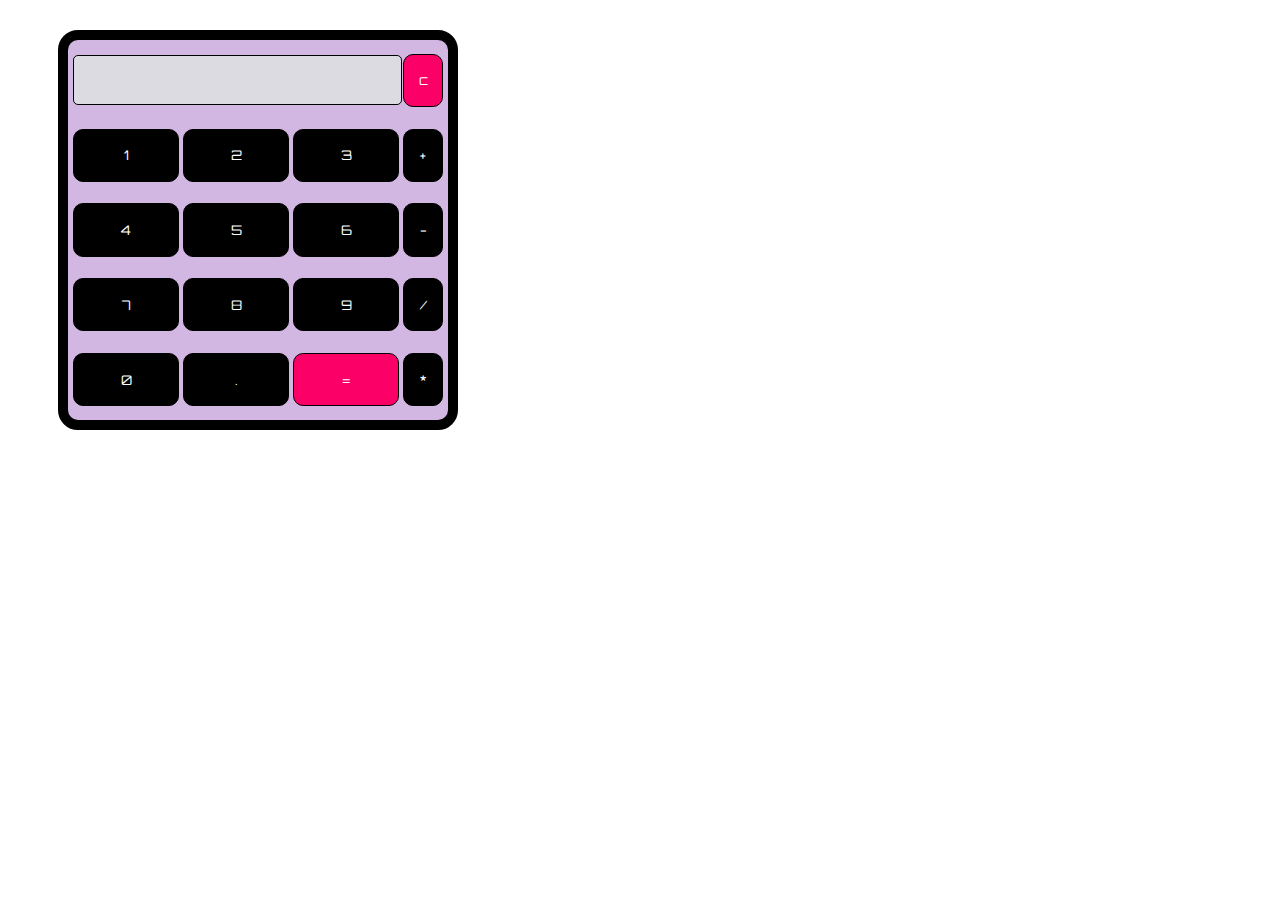
==== calculator/index.html @ aa8e0560 "Add files via upload" ====
<!DOCTYPE html>
<html lang="en">
<head>
    <meta charset="UTF-8">
    <meta name="viewport" content="width=device-width, initial-scale=1.0">
    <title>Document</title>
    <link rel="stylesheet" href="./style.css">
    
</head>
<body>
    <table class="calculator" style="margin-top: 30px;">
    <tr>
        <td colspan="3"> <input class="display-box" type="text" id="result" disabled /></td>
        <td><input type="button" value="c" onclick="clearscreen()" id="btn"/></td>
    </tr>
    <tr>
        <td><input type="button" value="1" onclick="display('1')"/></td>
        <td><input type="button" value="2" onclick="display('2')"/></td>
        <td><input type="button" value="3" onclick="display('3')"/></td>
        <td><input type="button" value="+" onclick="display('+')"/></td>
    </tr>
    <tr>
        <td><input type="button" value="4" onclick="display('4')"/></td>
        <td><input type="button" value="5" onclick="display('5')"/></td>
        <td><input type="button" value="6" onclick="display('6')"/></td>
        <td><input type="button" value="-" onclick="display('-')"/></td>
    </tr>
    <tr>
        <td><input type="button" value="7" onclick="display('7')"/></td>
        <td><input type="button" value="8" onclick="display('8')"/></td>
        <td><input type="button" value="9" onclick="display('9')"/></td>
        <td><input type="button" value="/" onclick="display('/')"/></td>
    </tr>
    <tr>
        <td><input type="button" value="0" onclick="display('0')"/></td>
        <td><input type="button" value="." onclick="display('.')"/></td>
        <td><input type="button" value="=" onclick="calculate()" id="btn"/></td>
        <td><input type="button" value="*" onclick="display('*')"/></td>
    </tr>
    
    </tr>
    </table>
    <script type="text/javascript" src="script.js"></script>
</body>
</html>
---- calculator/style.css ----
@import url('https://fonts.googleapis.com/css2?family=Orbitron&display=swap');


.calculator{
    background-color: rgba(125, 44, 174, 0.343);
    text-align: center;
    height: 400px;
    width: 400px;
    margin: 50px;
    margin-top: 100px;
    border-radius: 20px;
    border: 10px solid black;
    border-right: 10px solid black;
    border-bottom: 10px solid black;
    padding: 2px;
    
    
}
input[type=button] {
    font-family: 'Orbitron', sans-serif;
    background-color: #000000;
    color: white;
    border: solid black 0.5px;
    width: 100%;
    border-radius: 10px;
    height: 75%;
    outline: none;
}
#btn {
    background-color: #fb0066;
}

.display-box {
font-family: 'Orbitron', sans-serif;
background-color: #dcdbe1;
border: solid black 0.5px;
color: black;
border-radius: 5px;
width: 99%;
height: 65%;
}
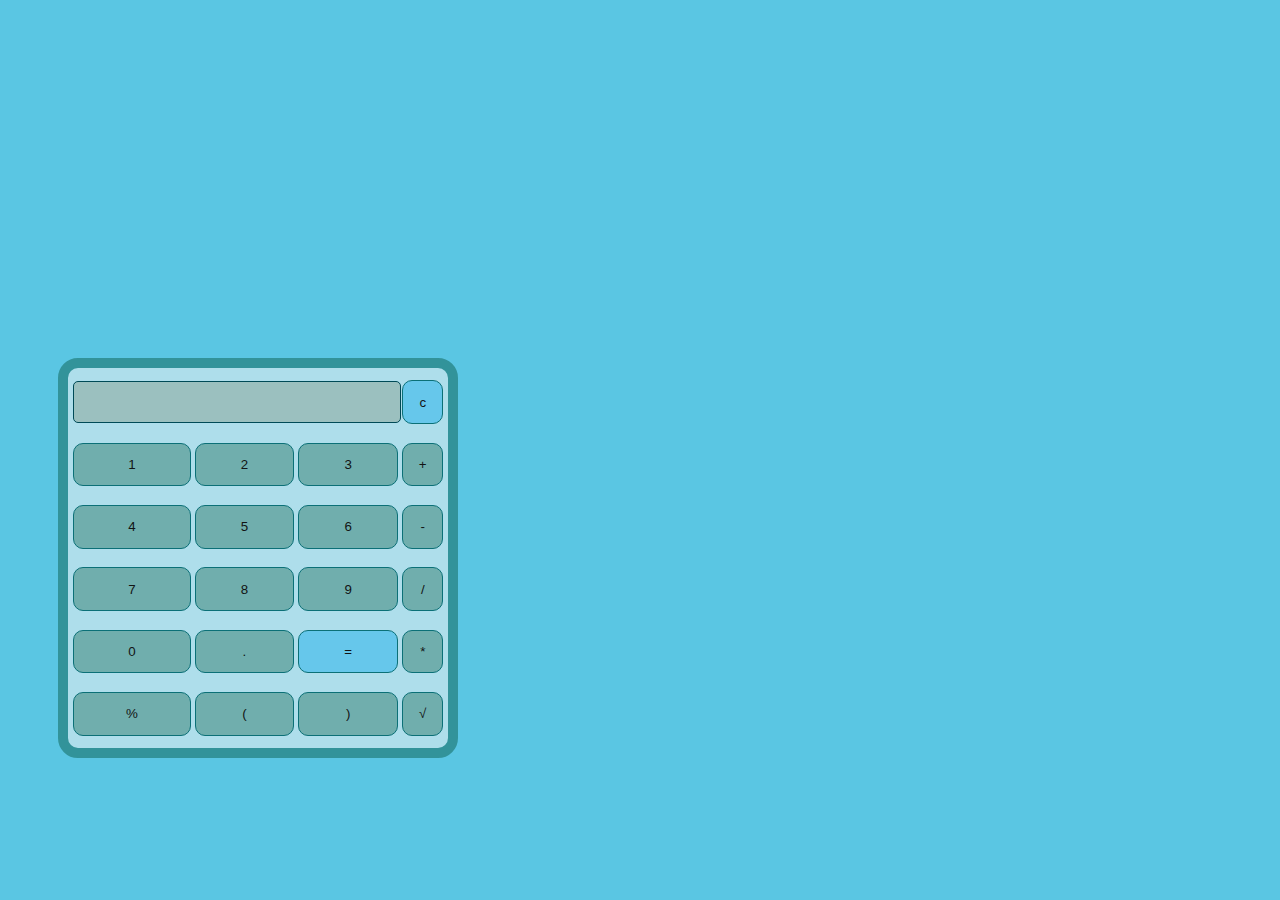
==== commit 050db516: "Add files via upload" ====
--- a/calculator/index.html
+++ b/calculator/index.html
@@ -37,6 +37,12 @@
         <td><input type="button" value="=" onclick="calculate()" id="btn"/></td>
         <td><input type="button" value="*" onclick="display('*')"/></td>
     </tr>
+    <tr>
+        <td><input type="button" value="%" onclick="display('%')"/></td>
+        <td><input type="button" value="(" onclick="display('(')"/></td>
+        <td><input type="button" value=")" onclick="display(')')" /></td>
+        <td><input type="button" value="√" onclick="display('√')" /></td>
+    </tr>
     
     </tr>
     </table>
--- a/calculator/style.css
+++ b/calculator/style.css
@@ -1,41 +1,47 @@
 @import url('https://fonts.googleapis.com/css2?family=Orbitron&display=swap');
 
+body {
+    background-color: rgb(90, 198, 227);
+    padding-top: 25%;
+}
 
-.calculator{
-    background-color: rgba(125, 44, 174, 0.343);
+.calculator {
+    background-color: rgba(181, 224, 235, 0.923);
     text-align: center;
     height: 400px;
     width: 400px;
     margin: 50px;
     margin-top: 100px;
     border-radius: 20px;
-    border: 10px solid black;
-    border-right: 10px solid black;
-    border-bottom: 10px solid black;
+    border: 10px solid #32939a;
+    border-right: 10px solid #32939a;
+    border-bottom: 10px solid #32939a;
     padding: 2px;
-    
-    
+
+
 }
+
 input[type=button] {
-    font-family: 'Orbitron', sans-serif;
-    background-color: #000000;
-    color: white;
-    border: solid black 0.5px;
+
+    background-color: #6eacabfa;
+    color: rgb(18, 20, 20);
+    border: solid rgb(11, 112, 119) 0.5px;
     width: 100%;
     border-radius: 10px;
     height: 75%;
     outline: none;
 }
+
 #btn {
-    background-color: #fb0066;
+    background-color: #66c7eb;
 }
 
 .display-box {
-font-family: 'Orbitron', sans-serif;
-background-color: #dcdbe1;
-border: solid black 0.5px;
-color: black;
-border-radius: 5px;
-width: 99%;
-height: 65%;
+
+    background-color: #9abfbefa;
+    border: solid rgb(0, 74, 87) 0.5px;
+    color: rgb(0, 0, 0);
+    border-radius: 5px;
+    width: 99%;
+    height: 65%;
 }